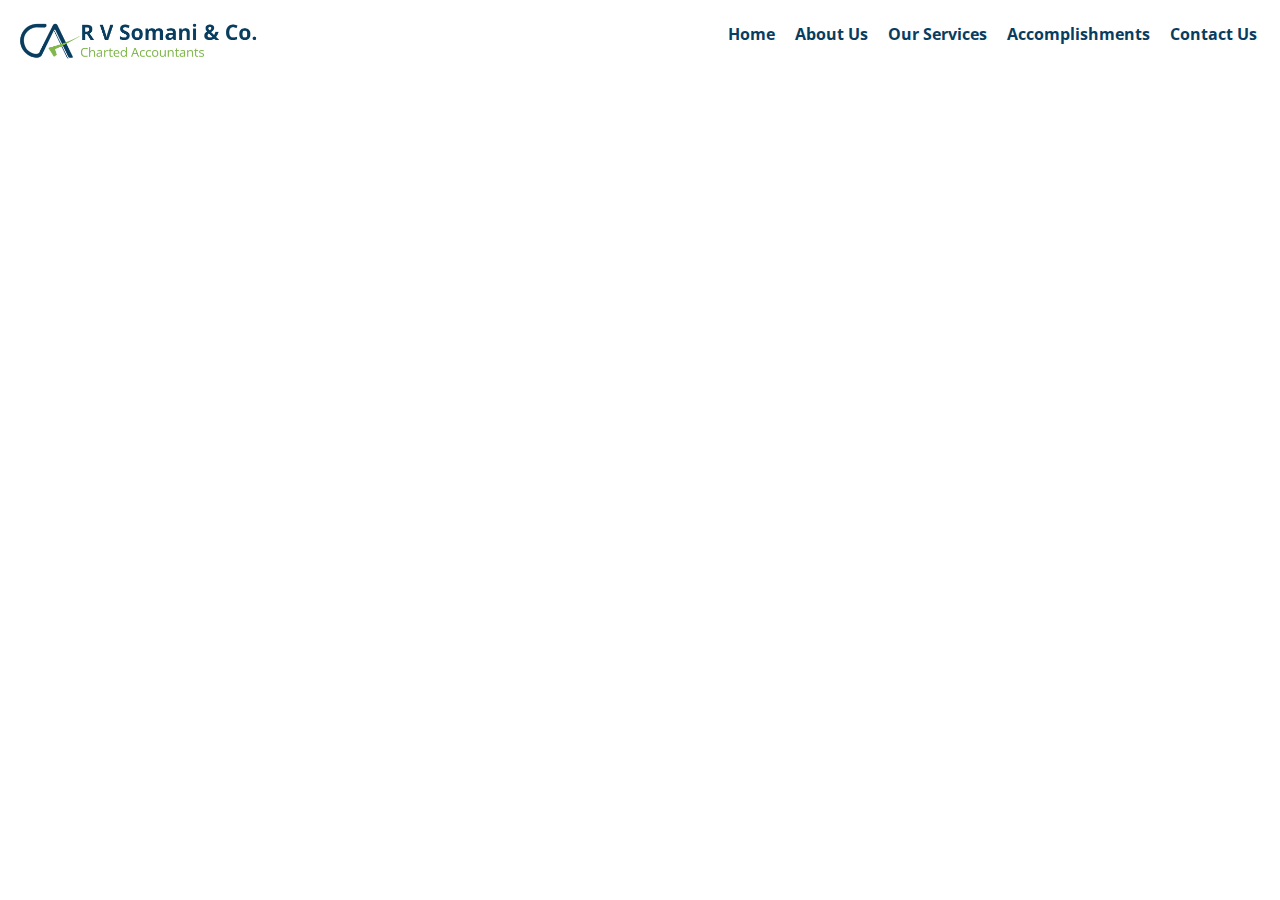
==== about.html @ f215335b "Website Content" ====
<!DOCTYPE html>
<html lang="en">
<head>
    <meta charset="UTF-8">
    <meta name="viewport" content="width=device-width, initial-scale=1.0">
    <title>R V Somani & Co.</title>
    <link rel="stylesheet" href="./css/global.css">
</head>
<body>
    <div class="nav-container">
        <div class="logo">
            <img src="./images/ca_logo.png" alt="" class="logo-img">
        </div>
        <nav class="nav-items">
            <p><a href="/">Home</a></p>
            <p><a href="./about.html">About Us</a></p>
            <p><a href="./services.html">Our Services</a></p>
            <p><a href="/">Accomplishments</a></p>
            <p><a href="/">Contact Us</a></p>
        </nav>
    </div>
</body>
</html>
---- css/global.css ----
@import url('https://fonts.googleapis.com/css2?family=Open+Sans&family=Poppins&display=swap');

*{
    font-family: 'Open Sans', sans-serif;
    margin: 0px;
    padding: 0px;
}
body{
    margin:1%;
}

.logo{
    width:20%;
}
.logo-img{
    width: 100%;
}
.nav-container{
    display: flex;
    justify-content: space-between;
}
.nav-items{
    display: flex;
}
.nav-items p{
    margin:10px;
}
.nav-items p a{
    text-decoration: none;
    color:#083d5f;
    font-weight: bold;
}
.nav-items p a:hover{
    color:#81b84d;
}
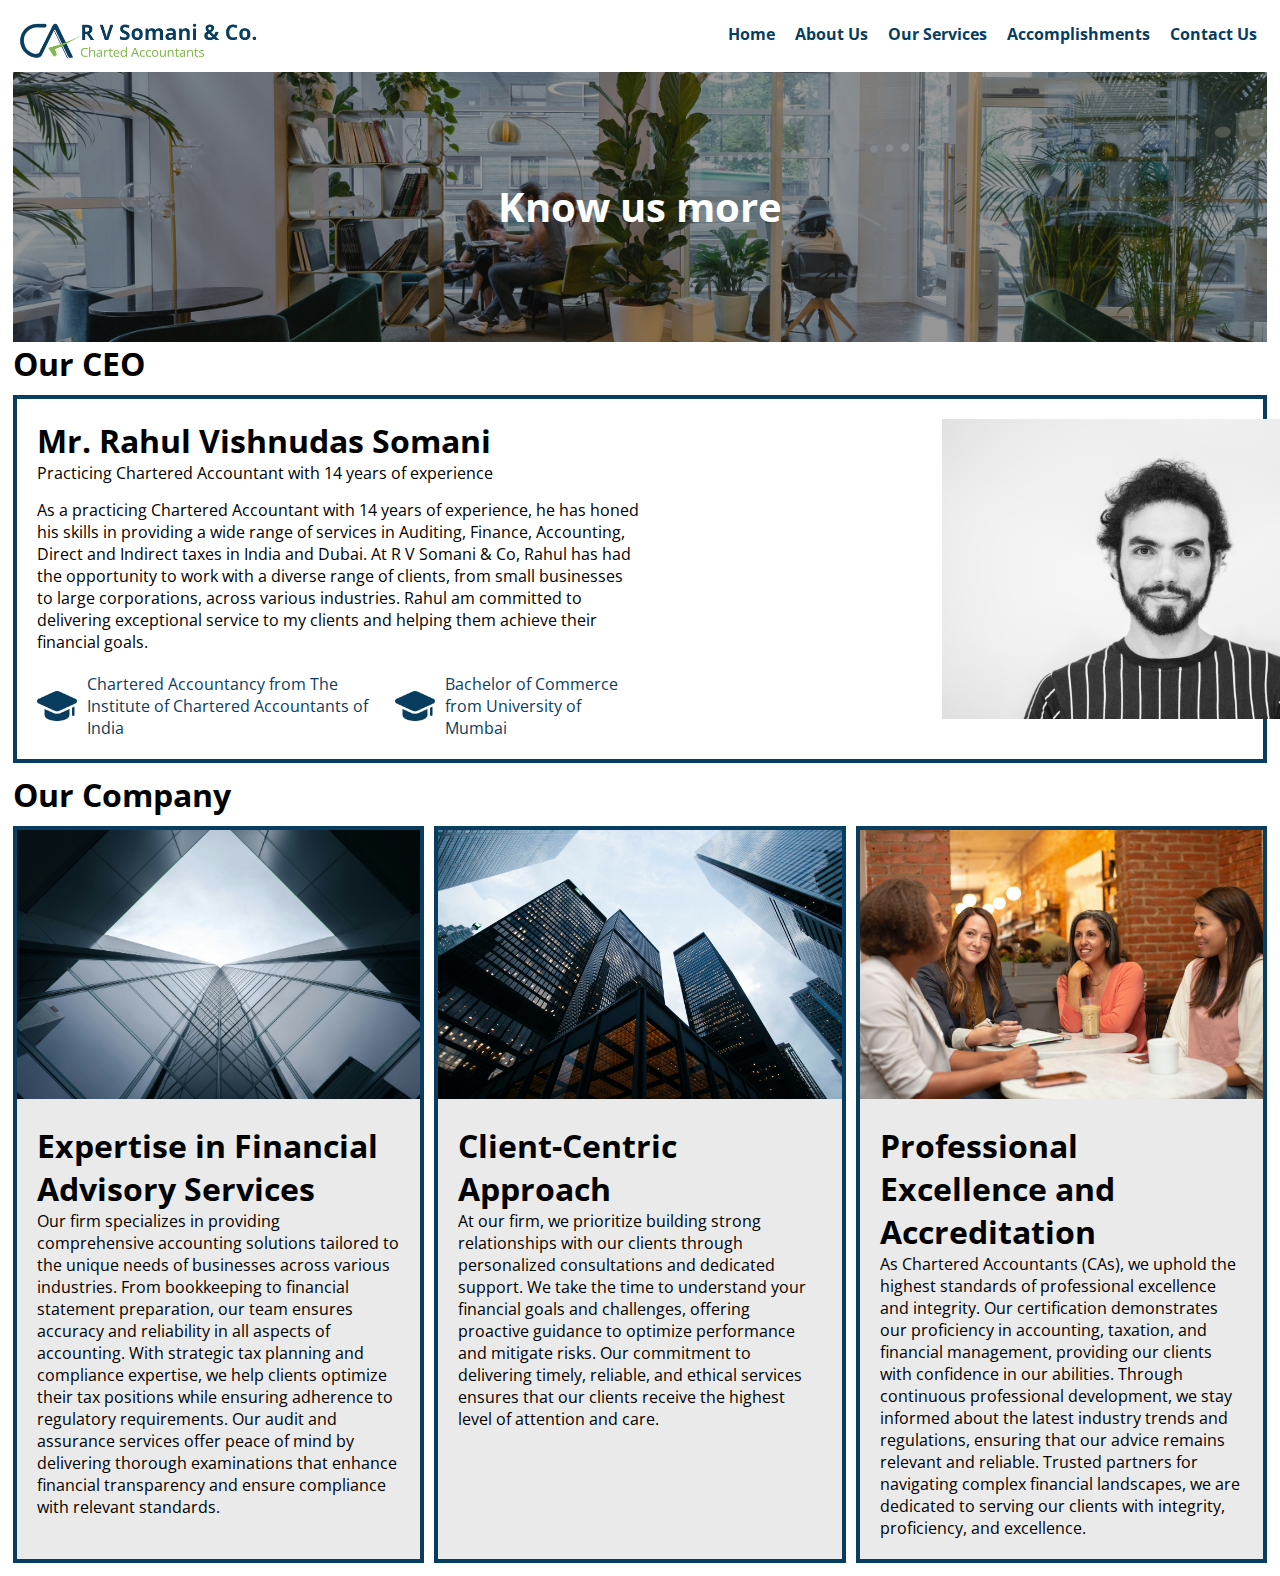
==== commit 4165f1cf: "added about page" ====
--- a/about.html
+++ b/about.html
@@ -3,21 +3,76 @@
 <head>
     <meta charset="UTF-8">
     <meta name="viewport" content="width=device-width, initial-scale=1.0">
-    <title>R V Somani & Co.</title>
+    <title>R V Somani & Co. - About</title>
     <link rel="stylesheet" href="./css/global.css">
+    <link rel="stylesheet" href="./css/about.css">
 </head>
 <body>
     <div class="nav-container">
         <div class="logo">
-            <img src="./images/ca_logo.png" alt="" class="logo-img">
+            <a href="./index.html">
+                <img src="./images/ca_logo.png" alt="" class="logo-img">
+            </a>
         </div>
         <nav class="nav-items">
-            <p><a href="/">Home</a></p>
+            <p><a href="./index.html">Home</a></p>
             <p><a href="./about.html">About Us</a></p>
             <p><a href="./services.html">Our Services</a></p>
             <p><a href="/">Accomplishments</a></p>
-            <p><a href="/">Contact Us</a></p>
+            <p><a href="./contact.html">Contact Us</a></p>
         </nav>
     </div>
+    <div class="about-banner">
+        <img src="./images/about_us_banner.jpg" alt="" class="about_banner_img">
+        <div class="banner_overlay">
+            <h1>Know us more</h1>
+            <!-- <p>Welcome to RV Somani & Co., an innovative Indian firm. With a focus on pushing boundaries and shaping the future, we deliver cutting-edge solutions that empower businesses and individuals. Join us as we lead the way in innovation from India to the global stage</p> -->
+        </div>
+    </div>
+    <h1 class="founder-section-header">Our CEO</h1>
+    <div class="founder-section">
+        <div class="founder-text">
+            <h1>Mr. Rahul Vishnudas Somani</h1>
+            <p class="founder-subtitle">Practicing Chartered Accountant with 14 years of experience </p>
+            <p class="founder-info">As a practicing Chartered Accountant with 14 years of experience, he has honed his skills in providing a wide range of services in Auditing, Finance, Accounting, Direct and Indirect taxes in India and Dubai. At R V Somani & Co, Rahul has had the opportunity to work with a diverse range of clients, from small businesses to large corporations, across various industries. Rahul am committed to delivering exceptional service to my clients and helping them achieve their financial goals.</p>
+            <div class="founder-education">
+                <div class="education-1"><img src="./images/graduation.png" alt="" class="gradutation-icon">Chartered Accountancy from The Institute of Chartered Accountants of India</div>
+                <div class="education-1"><img src="./images/graduation.png" alt="" class="gradutation-icon">Bachelor of Commerce from University of Mumbai</div>
+            </div>
+        </div>
+        <img src="./images/founder.jpg" alt="founder" class="founder-picture">
+    </div>
+
+    <h1 class="company-section-heading">Our Company</h1>
+    <div class="company-section">
+        <div class="company-1">
+            <img src="./images/company1.jpg" alt="" class="company-img">
+            <div class="company-text">
+                <h1>Expertise in Financial Advisory Services</h1>
+                <p>Our firm specializes in providing comprehensive accounting solutions tailored to the unique needs of businesses across various industries. From bookkeeping to financial statement preparation, our team ensures accuracy and reliability in all aspects of accounting. With strategic tax planning and compliance expertise, we help clients optimize their tax positions while ensuring adherence to regulatory requirements. Our audit and assurance services offer peace of mind by delivering thorough examinations that enhance financial transparency and ensure compliance with relevant standards.</p>
+            </div>
+        </div>
+        <div class="company-2">
+            <img src="./images/company2.jpg" alt="" class="company-img">
+            <div class="company-text">
+                <h1>Client-Centric Approach</h1>
+                <p>At our firm, we prioritize building strong relationships with our clients through personalized consultations and dedicated support. We take the time to understand your financial goals and challenges, offering proactive guidance to optimize performance and mitigate risks. Our commitment to delivering timely, reliable, and ethical services ensures that our clients receive the highest level of attention and care.</p>
+            </div>
+            
+        </div>
+        <div class="company-3">
+            <img src="./images/company3.jpg" alt="" class="company-img">
+            <div class="company-text">
+                <h1>Professional Excellence and Accreditation</h1>
+                <p>As Chartered Accountants (CAs), we uphold the highest standards of professional excellence and integrity. Our certification demonstrates our proficiency in accounting, taxation, and financial management, providing our clients with confidence in our abilities. Through continuous professional development, we stay informed about the latest industry trends and regulations, ensuring that our advice remains relevant and reliable. Trusted partners for navigating complex financial landscapes, we are dedicated to serving our clients with integrity, proficiency, and excellence.</p>
+            </div>
+        </div>
+    </div>
+    
+    <div class="about_ceo">
+        
+    </div>
+    <script src="./js/jquery.js"></script>
+    <script src="./js/about.js"></script>
 </body>
 </html>--- a/css/about.css
+++ b/css/about.css
@@ -0,0 +1,87 @@
+@import url('https://fonts.googleapis.com/css2?family=Domine:wght@400..700&display=swap');
+
+.about-banner{
+    width:100%;
+    height:30vh;
+    position: relative;
+}
+.about_banner_img{
+    width:100%;
+    height:100%;
+    object-fit: cover;
+}
+.banner_overlay{
+    background-color: rgba(0, 0, 0, 0.4);
+    width:100%;
+    height:100%;
+    position: absolute;
+    top:0;
+    color:white;
+    font-weight: bold;
+    text-align: center;
+    display: flex;
+    flex-direction: column;
+    justify-content: space-evenly;
+}
+.banner_overlay > h1{
+    font-size:40px;
+}
+.banner_overlay > p{
+    position: relative;
+    bottom: 10%;
+    font-size: 20px;
+}
+.founder-section{
+    margin-top: 10px;
+    padding: 20px;
+    display: grid;
+    grid-template-columns: 1fr 1fr;
+    box-shadow: 0px;
+    border:4px solid #083d5f;
+}
+
+.founder-picture{
+    width:50vh;
+    position: relative;
+    left:50%;
+}
+.gradutation-icon{
+    width:40px;
+    margin-right: 10px;
+}
+.education-1{
+    display: flex;
+    align-items: center;
+    margin-top: 10px;
+    color:#083d5f;
+}
+.founder-info{
+    margin-top: 15px;
+}
+.founder-education{
+    display: flex;
+    margin-top: 10px;
+}
+.company-1,.company-2,.company-3{
+    background-color: #EAEAEA;
+    border:4px solid #083d5f;
+}
+
+.company-section{
+    display: grid;
+    grid-template-columns: 1fr 1fr 1fr;
+    grid-column-gap: 10px;
+}
+/* .company-section p{
+    text-align: center;
+} */
+.company-img{
+    width:100%;
+}
+.company-text{
+    padding: 20px;
+}
+.company-section-heading{
+    margin-top: 10px;
+    margin-bottom: 10px;
+}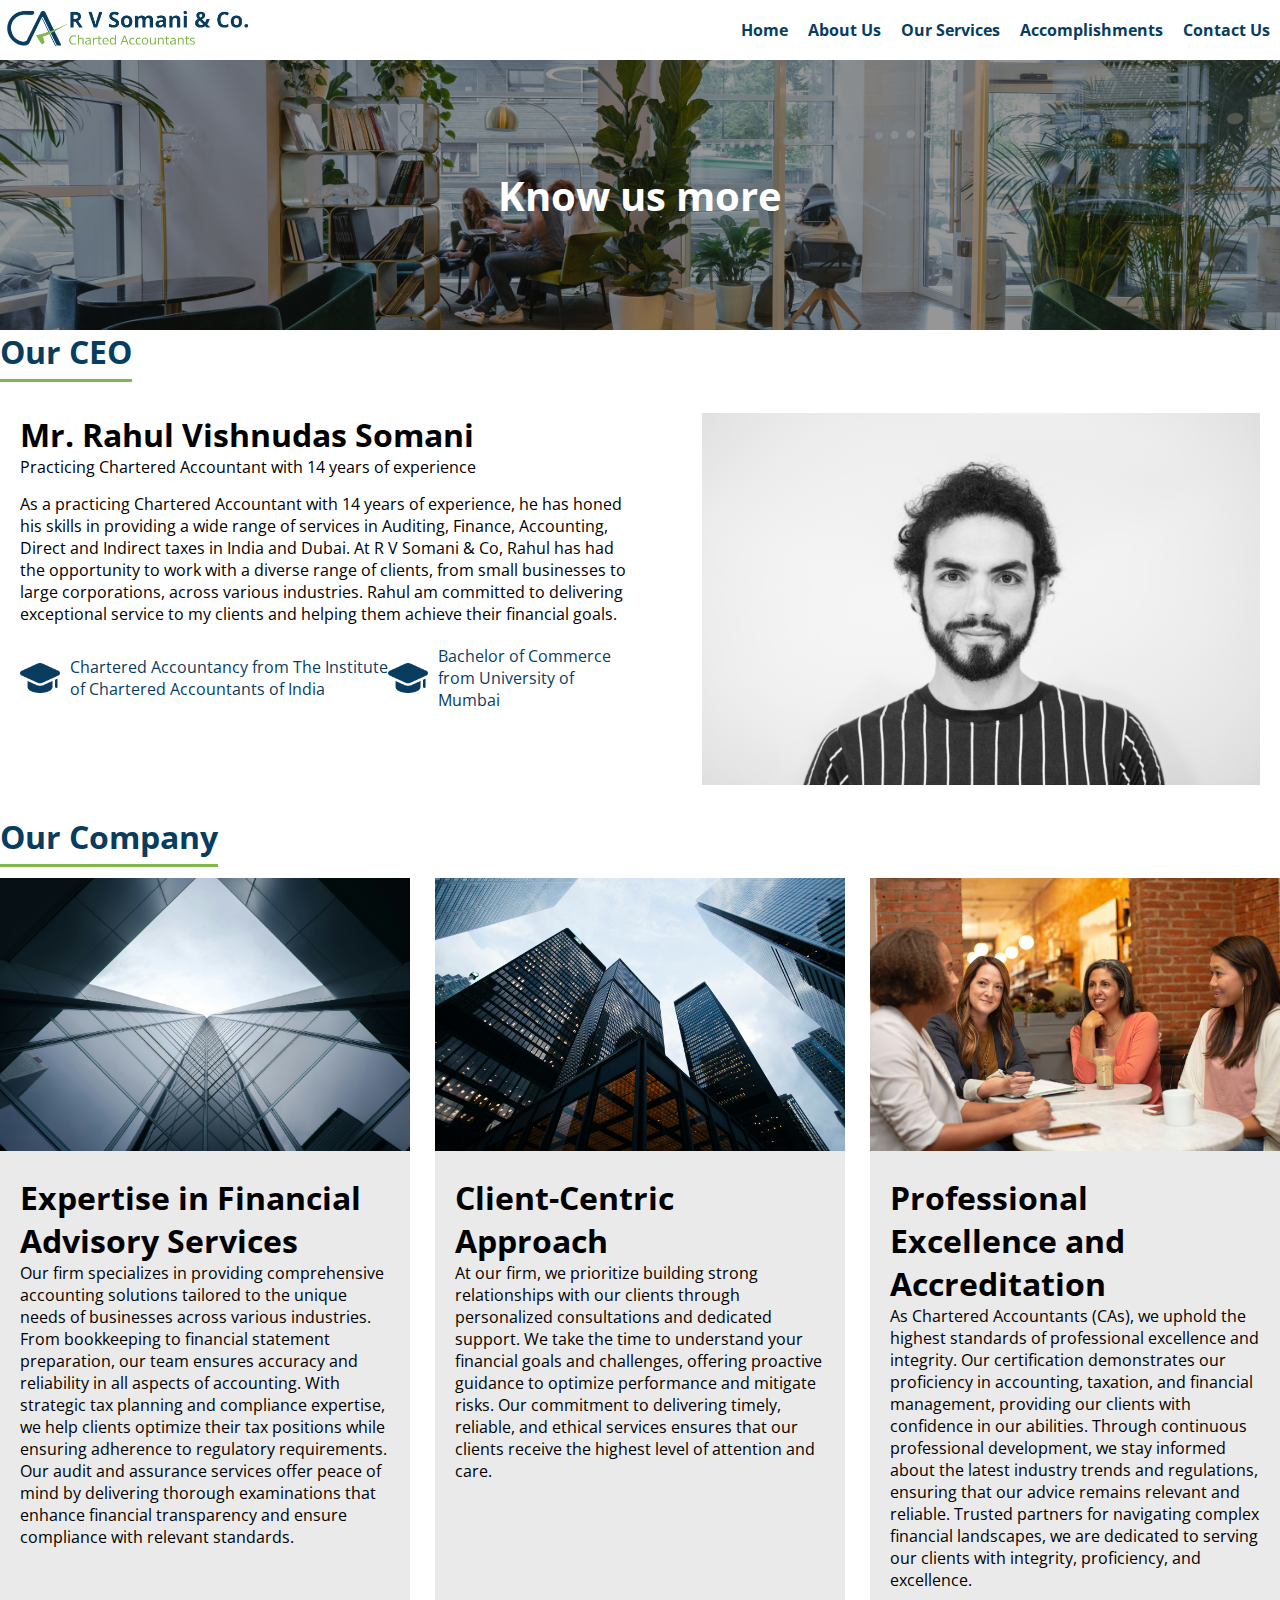
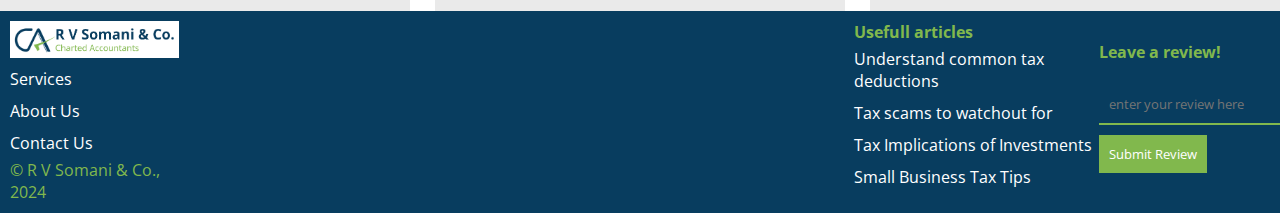
==== commit 2eb3ace0: "changes" ====
--- a/about.html
+++ b/about.html
@@ -8,19 +8,7 @@
     <link rel="stylesheet" href="./css/about.css">
 </head>
 <body>
-    <div class="nav-container">
-        <div class="logo">
-            <a href="./index.html">
-                <img src="./images/ca_logo.png" alt="" class="logo-img">
-            </a>
-        </div>
-        <nav class="nav-items">
-            <p><a href="./index.html">Home</a></p>
-            <p><a href="./about.html">About Us</a></p>
-            <p><a href="./services.html">Our Services</a></p>
-            <p><a href="/">Accomplishments</a></p>
-            <p><a href="./contact.html">Contact Us</a></p>
-        </nav>
+    <div class="nav-section">
     </div>
     <div class="about-banner">
         <img src="./images/about_us_banner.jpg" alt="" class="about_banner_img">
@@ -72,7 +60,10 @@
     <div class="about_ceo">
         
     </div>
+    <footer>
+    </footer>
     <script src="./js/jquery.js"></script>
+    <script src="./js/global.js"></script>
     <script src="./js/about.js"></script>
 </body>
 </html>--- a/css/global.css
+++ b/css/global.css
@@ -5,31 +5,145 @@
     margin: 0px;
     padding: 0px;
 }
-body{
+/* body{
     margin:1%;
+} */
+
+/* nav bar for laptop devices */
+.nav-container1{
+    display: flex;
+    justify-content: space-between;
+    align-items: center;
 }
-
-.logo{
+.nav-container1 > .logo{
     width:20%;
 }
-.logo-img{
+.nav-container1 > .logo > a > .logo-img{
     width: 100%;
 }
-.nav-container{
+.nav-items1{
     display: flex;
-    justify-content: space-between;
+    
 }
-.nav-items{
-    display: flex;
-}
-.nav-items p{
+.nav-items1 p{
     margin:10px;
 }
-.nav-items p a{
+.nav-items1 p a{
     text-decoration: none;
     color:#083d5f;
     font-weight: bold;
 }
-.nav-items p a:hover{
+.nav-items1 p a:hover{
     color:#81b84d;
-}+}
+.nav-items1 p a:active{
+    color:#81b84d;
+}
+
+.nav-container2{
+    width:100%;
+    display: flex;
+    justify-content: space-between;
+    align-items: center;
+}
+.nav-container2 > .logo{
+    width:50%;
+}
+.nav-container2 > .logo > a > .logo-img{
+    width: 100%;
+}
+.nav-items2{
+    display: flex;
+    flex-direction: column;
+    justify-content: center;
+    align-items: center;
+    background-color: #083d5f
+}
+
+.nav-items2 p a{
+    text-decoration: none;
+    color:white;
+    font-weight: bold;
+}
+.nav-items2 p a:hover{
+    color:#81b84d;
+}
+
+
+footer{
+    background-color: #083d5f;
+    color:white;
+    padding: 10px;
+    display: flex;
+    justify-content: space-around;
+}
+.footer-logo{
+    width:20%;
+}
+.footer-logo > a > .logo-img{
+    width:100%;
+}
+.websitePages, .articleLinks{
+    display: flex;
+    flex-direction: column;
+}
+.websitePages a, .articleLinks a{
+    text-decoration: none;
+    color:white;
+    margin: 5px 0px 5px 0px;
+}
+.footer-section2 > p, .footer-section3 > p{
+    font-weight: bold;
+    color:#81b84d
+}
+.articleLinks a:hover{
+    transition: 0.25s;
+    color: chocolate;
+}
+.footer-section3{
+    display: flex;
+    flex-direction: column;
+    justify-content: space-evenly;
+}
+.footer-section3 > form > input{
+    width:100%;
+    padding: 10px;
+    margin-bottom: 10px;
+    border:0px;
+    background-color: #083d5f;
+    border-bottom: 2px solid #81b84d;
+}
+.footer-section3 > form > button{
+    padding: 10px;
+    margin-bottom: 10px;
+    background-color: #81b84d;
+    color: white;
+    border:0px
+}
+.footer-section3 > form{
+    margin-top: 3px;
+}
+/* #hamburger, .hIcon{
+    display: none;
+} */
+
+/* @media screen and (max-width:500px) {
+    .hIcon{
+        margin-left: 370px;
+    }
+    .nav-container{
+        display: block;
+    }
+    .nav-items{
+        display: none;
+    }
+    .hIcon{
+        display: block;
+    }
+    #hamburger:checked ~ .nav-items{
+        transition: 0.25s;
+        display: flex;
+        flex-direction: column;
+    }
+    
+} */--- a/css/about.css
+++ b/css/about.css
@@ -32,18 +32,28 @@
     font-size: 20px;
 }
 .founder-section{
-    margin-top: 10px;
+    margin-top: 20px;
     padding: 20px;
     display: grid;
     grid-template-columns: 1fr 1fr;
-    box-shadow: 0px;
-    border:4px solid #083d5f;
+    /* box-shadow: 0 4px 8px 0 rgba(0, 0, 0, 0.2), 0 6px 20px 0 rgba(0, 0, 0, 0.19); */
+    /* border:4px solid #083d5f; */
+}
+.founder-section:hover{
+    transition: 0.25s;
+    box-shadow: 0 4px 8px 0 rgba(0, 0, 0, 0.2), 0 6px 20px 0 rgba(0, 0, 0, 0.19);
+}
+.founder-section-header{
+    color:#083d5f;
+    text-decoration: underline;
+    text-decoration-color: #81b84d;
+    text-underline-offset: 15px;
 }
 
 .founder-picture{
-    width:50vh;
+    width:90%;
     position: relative;
-    left:50%;
+    left:10%;
 }
 .gradutation-icon{
     width:40px;
@@ -64,13 +74,17 @@
 }
 .company-1,.company-2,.company-3{
     background-color: #EAEAEA;
-    border:4px solid #083d5f;
+}
+.company-1:hover,.company-2:hover,.company-3:hover{
+    /* transform: scale(1.2); */
+    box-shadow: 0 4px 8px 0 rgba(0, 0, 0, 0.2), 0 6px 20px 0 rgba(0, 0, 0, 0.19);
+    transition: 0.25s;
 }
 
 .company-section{
     display: grid;
-    grid-template-columns: 1fr 1fr 1fr;
-    grid-column-gap: 10px;
+    grid-template-columns: repeat(3,1fr);
+    grid-column-gap: 2%;
 }
 /* .company-section p{
     text-align: center;
@@ -83,5 +97,9 @@
 }
 .company-section-heading{
     margin-top: 10px;
-    margin-bottom: 10px;
+    margin-bottom: 20px;
+    color:#083d5f;
+    text-decoration: underline;
+    text-decoration-color: #81b84d;
+    text-underline-offset: 15px;
 }